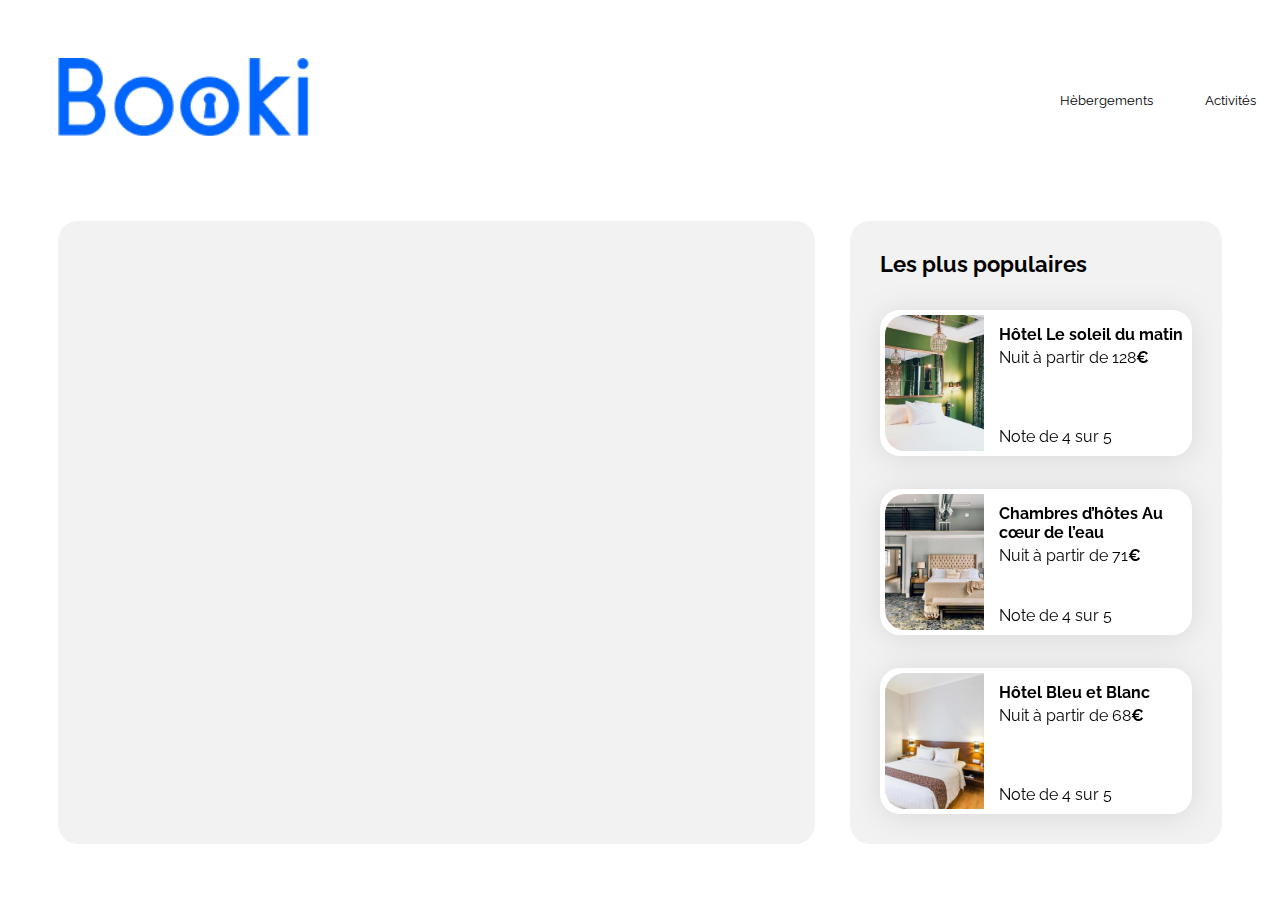
==== index.html @ 31a08652 "test" ====
<!DOCTYPE html>
<html lang="fr">

<head>
    <meta charset="UTF-8">
    <meta name="viewport" content="width=device-width, initial-scale=1.0">
    <title>Booki</title>
    <link rel="preconnect" href="https://fonts.googleapis.com">
    <link rel="preconnect" href="https://fonts.gstatic.com" crossorigin>
    <link href="https://fonts.googleapis.com/css2?family=Raleway:wght@400;500;700&display=swap" rel="stylesheet">
    <link rel="stylesheet" href="https://cdnjs.cloudflare.com/ajax/libs/font-awesome/6.2.1/css/all.min.css"
        integrity="sha512-MV7K8+y+gLIBoVD59lQIYicR65iaqukzvf/nwasF0nqhPay5w/9lJmVM2hMDcnK1OnMGCdVK+iQrJ7lzPJQd1w=="
        crossorigin="anonymous" referrerpolicy="no-referrer" />
    <link rel="stylesheet" href="./css/style.css">
</head>

<body>
    <div class="main-container">
        <header>
            <div class="logo-head">
                <img src="images/logo/Booki.png" alt="logo-principal Booki">
            </div>
            <nav>
                <ul>
                    <li> <button>Hèbergements</button></li>
                    <li><button>Activités</button></li>
                </ul>
            </nav>
        </header>


































        <main>
            <div class="hebergements-and-populaires">
                <section class="hebergements">

                </section>
                <section class="populaires">
                    <div class="populaires-title">
                        <h2 class="section-title">Les plus populaires</h2>
                        <i class="fa-solid fa-chart-line" aria-hidden="true"></i>
                    </div>
                    <div class="populaires-cards">
                        <a href="#">
                            <article class="card">
                                <img src="./images/hebergements/emile-guillemot.jpg"
                                    alt="Image de la chambre d'hôtel montrant un lit">
                                <div class="card-content">
                                    <div class="card-txt">
                                        <h3 class="card-title">Hôtel Le soleil du matin</h3>
                                        <p class="card-subtitle">Nuit à partir de 128<span class="euro">€</span></p>
                                    </div>
                                    <div class="card-rating">
                                        <i class="fa-xs fa-solid fa-star" aria-hidden="true"></i>
                                        <i class="fa-xs fa-solid fa-star" aria-hidden="true"></i>
                                        <i class="fa-xs fa-solid fa-star" aria-hidden="true"></i>
                                        <i class="fa-xs fa-solid fa-star" aria-hidden="true"></i>
                                        <i class="fa-xs fa-solid fa-star neutral-star" aria-hidden="true"></i>
                                        <span class="sr-only">Note de 4 sur 5</span>
                                    </div>
                                </div>
                            </article>
                        </a>
                        <a href="#">
                            <article class="card">
                                <img src="./images/hebergements/aw-creative.jpg"
                                    alt="Image de la chambre d'hôtel montrant un lit">
                                <div class="card-content">
                                    <div class="card-txt">
                                        <h3 class="card-title">Chambres d’hôtes Au cœur de l’eau</h3>
                                        <p class="card-subtitle">Nuit à partir de 71<span class="euro">€</span></p>
                                    </div>
                                    <div class="card-rating">
                                        <i class="fa-xs fa-solid fa-star" aria-hidden="true"></i>
                                        <i class="fa-xs fa-solid fa-star" aria-hidden="true"></i>
                                        <i class="fa-xs fa-solid fa-star" aria-hidden="true"></i>
                                        <i class="fa-xs fa-solid fa-star" aria-hidden="true"></i>
                                        <i class="fa-xs fa-solid fa-star neutral-star" aria-hidden="true"></i>
                                        <span class="sr-only">Note de 4 sur 5</span>
                                    </div>
                                </div>
                            </article>
                        </a>
                        <a href="#">
                            <article class="card">
                                <img src="./images/hebergements/febrian-zakaria2.jpg"
                                    alt="Image de la chambre d'hôtel montrant un lit">
                                <div class="card-content">
                                    <div class="card-txt">
                                        <h3 class="card-title">Hôtel Bleu et Blanc</h3>
                                        <p class="card-subtitle">Nuit à partir de 68<span class="euro">€</span></p>
                                    </div>
                                    <div class="card-rating">
                                        <i class="fa-xs fa-solid fa-star" aria-hidden="true"></i>
                                        <i class="fa-xs fa-solid fa-star" aria-hidden="true"></i>
                                        <i class="fa-xs fa-solid fa-star" aria-hidden="true"></i>
                                        <i class="fa-xs fa-solid fa-star" aria-hidden="true"></i>
                                        <i class="fa-xs fa-solid fa-star neutral-star" aria-hidden="true"></i>
                                        <span class="sr-only">Note de 4 sur 5</span>
                                    </div>
                                </div>
                            </article>
                        </a>
                    </div>
                </section>
            </div>
        </main>
        <footer></footer>
    </div>
</body>

</html>
---- css/style.css ----
/****** General ***********/
* {
    font-family: 'Raleway', sans-serif;

}

:root {
    --main-color: #0065FC;
    --main-bg-color: #F2F2F2;
    --filter-bg-color: #DEEBFF;
}

/* ******* Header ******************* */

header {
    display: flex;
    justify-content: space-between;
    align-items: center;
    padding: 50px 0 80px;
}

.logo-head img {
    height: 79px;
}

nav ul {
    display: flex;
    width: 100%;
    justify-content: space-between;
    list-style: none;
}

nav button {
    background-color: transparent;
    border: none;
    cursor: pointer;
}


nav button:hover::before {
    content: "";
    width: 5%;
    height: 2px;
    position: absolute;
    background-color: var(--main-color);
    transform: translateY(-83px);
    transition: 0.3s;
}

nav button:hover {
    color: var(--main-color);
    transition: 0.3s;

}

/* ***************** */
.fa-solid {
    color: var(--main-color);
}

body {
    display: flex;
    justify-content: center;
}

.main-container {
    width: 100%;
    max-width: 1440px;
    padding: 0 50px;
    box-sizing: border-box;
}

a {
    color: inherit;
    text-decoration: none;
}

.section-title {
    margin: 0;
    font-size: 22px;
}

.card {
    background-color: white;
    border-radius: 20px;
    padding: 5px;
    filter: drop-shadow(0px 3px 15px rgba(0, 0, 0, 0.1));
}

.card img {
    object-fit: cover;
}

.card-title {
    font-size: 16px;
}

.euro {
    font-weight: 700;
}

.neutral-star {
    color: var(--main-bg-color)
}

/****** Hebergements And Populaires ***********/
.hebergements-and-populaires {
    display: flex;
    justify-content: space-between;
}

.hebergements-and-populaires section {
    background-color: var(--main-bg-color);
    border-radius: 20px;
    padding: 30px;
    box-sizing: border-box;
}

/****** Hebergements ***********/
.hebergements {
    width: 65%;
}

/****** Populaires ***********/
.populaires {
    width: 32%;
}

.populaires-title {
    display: flex;
    justify-content: space-between;
    align-items: center;
}

.populaires-cards .card {
    display: flex;
    margin-top: 33px;
}

.populaires-cards img {
    width: 33%;
    height: 136px;
    border-top-left-radius: 20px;
    border-bottom-left-radius: 20px;
}

.populaires-cards .card-content {
    width: 67%;
    padding-left: 15px;
    display: flex;
    flex-direction: column;
    justify-content: space-between;
    box-sizing: border-box;
}

.populaires-cards .card-title {
    margin-top: 10px;
    margin-bottom: 4px;
}

.populaires-cards .card-subtitle {
    margin: 0;
}

.populaires-cards .card-rating {
    margin-bottom: 5px;
}




/* Le code ci-dessous correspond à la version responsive uniquement */

/****** Media queries ***********/
/* Medium devices (tablets, less/equal than 1024px) */
@media (max-width: 1024px) {
    .hebergements-and-populaires {
        flex-direction: column;
    }

    .hebergements {
        width: 100%;
    }

    .populaires {
        width: 100%;
        margin-top: 50px;
    }

    .populaires-cards {
        display: flex;
        flex-direction: row;
        justify-content: space-between;
    }

    .populaires-cards a {
        width: 30%;
    }

    .populaires-cards .card-title {
        font-size: 14px;
    }

    .populaires-cards .card-subtitle {
        font-size: 13px;
    }
}

/* Small devices (phones, less than 768px) */
@media (max-width: 767.98px) {
    /* ... */
}
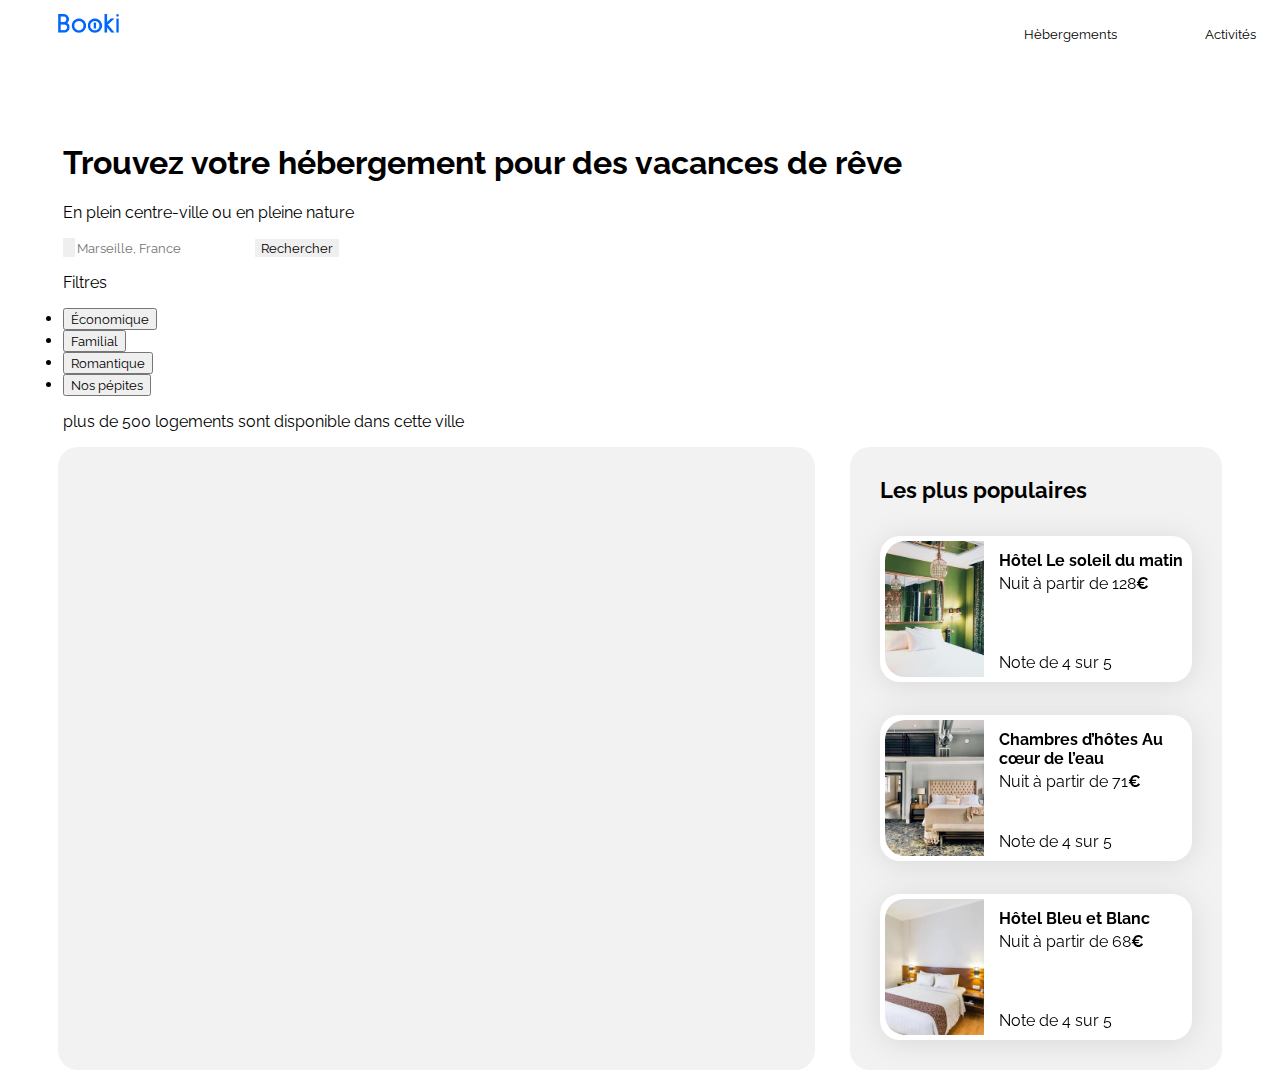
==== commit e769c49e: "s" ====
--- a/index.html
+++ b/index.html
@@ -27,6 +27,34 @@
                 </ul>
             </nav>
         </header>
+
+        <div class="Info-group">
+            <div class="headline">
+                <h1>Trouvez votre hébergement pour des vacances de rêve</h1>
+                <p>En plein centre-ville ou en pleine nature</p>
+            </div>
+            <div class="Search-bar">
+                <button><i class="fa-solid fa-location-dot"></i></button>
+                <div class="recherche">
+                    <form action="/search" method="get">
+                        <input type="text" name="q" placeholder="Marseille, France">
+                        <input type="submit" value="Rechercher">
+                    </form>
+                </div>
+            </div>
+            <div class="filterbar">
+                <p>Filtres</p>
+
+                <li><button><i class="fas fa-money-bill-wave"></i> Économique</button></li>
+                <li><button><i class="fa-solid fa-person"></i> Familial</button></li>
+                <li><button> <i class="fa-solid fa-heart"></i> Romantique</button></li>
+                <li><button><i class="fa-solid fa-fire"></i> Nos pépites</button></li>
+            </div>
+            <div class="infobar">
+                <i class="fa-solid fa-info"></i>
+                <p>plus de 500 logements sont disponible dans cette ville</p>
+            </div>
+        </div>
 
 
 
--- a/css/style.css
+++ b/css/style.css
@@ -1,7 +1,10 @@
 /****** General ***********/
 * {
     font-family: 'Raleway', sans-serif;
-
+    max-width: 1440px;
+    max-height: 1889.02px;
+    top: 188px;
+    left: 1599px;
 }
 
 :root {
@@ -10,17 +13,28 @@
     --filter-bg-color: #DEEBFF;
 }
 
+button {
+    cursor: pointer;
+}
+
 /* ******* Header ******************* */
 
 header {
     display: flex;
     justify-content: space-between;
     align-items: center;
-    padding: 50px 0 80px;
+    padding: 0px 0 80px;
 }
 
 .logo-head img {
-    height: 79px;
+    height: 19px;
+    width: 61.09px;
+}
+
+nav {
+    width: 244px;
+    height: 35px;
+    gap: 68px;
 }
 
 nav ul {
@@ -33,7 +47,8 @@
 nav button {
     background-color: transparent;
     border: none;
-    cursor: pointer;
+
+
 }
 
 
@@ -43,14 +58,40 @@
     height: 2px;
     position: absolute;
     background-color: var(--main-color);
-    transform: translateY(-83px);
+    transform: translateY(-26px);
     transition: 0.3s;
 }
 
 nav button:hover {
     color: var(--main-color);
     transition: 0.3s;
-
+}
+
+/* ************titre****************** */
+.Info-group {
+    padding-left: 5px;
+}
+
+.headline h1 {
+    font-style: 22px;
+}
+
+.headline p {
+    font-size: 16px;
+}
+
+.Search-bar {
+    display: flex;
+    border: 1p;
+    border-radius: 15px;
+}
+
+.Search-bar button {
+    border: none;
+}
+
+.recherche input {
+    border: none;
 }
 
 /* ***************** */
